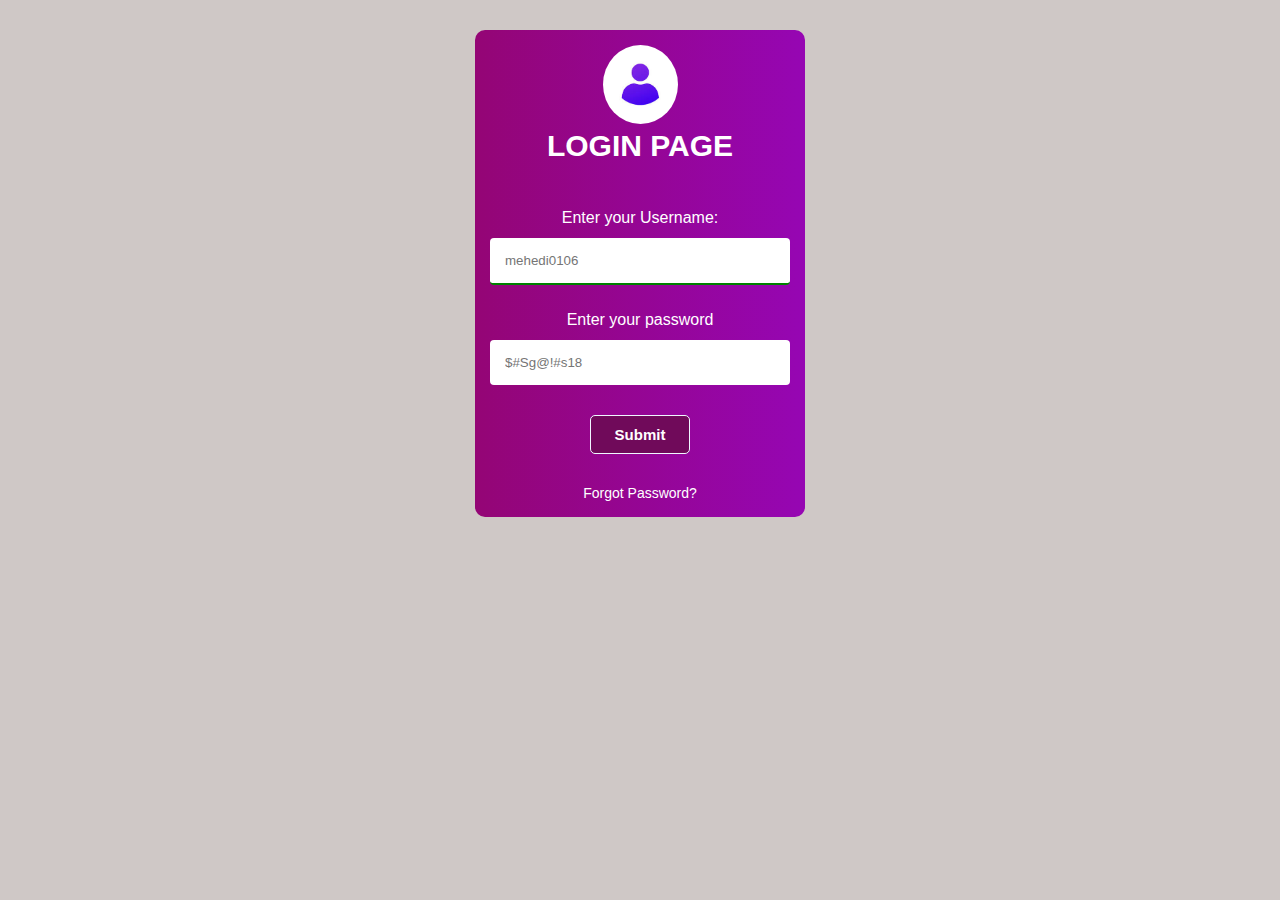
==== index.html @ 66a99362 "This is My First Web Form design" ====
<!DOCTYPE html>
<html lang="en">
<head>
    <meta charset="UTF-8">
    <meta http-equiv="X-UA-Compatible" content="IE=edge">
    <meta name="viewport" content="width=device-width, initial-scale=1.0">
    <title>Login Form</title>
    <link rel="stylesheet" href="css/style.css">
</head>
<body>
    <div id="loginsection">
        <img src="images\avatar.jpg" class="avatar">
        <h1 class="heading">Login Page</h1>

            <label for="user" >Enter your Username:</label>
            <input type="text" placeholder="mehedi0106">

            <label for="password" >Enter your password</label>
            <input type="password" placeholder="$#Sg@!#s18">

            <input type="submit" value="Submit"> 
        </form>

        <a href="pages/reset.html">Forgot Password?</a>
    </div>
    
</body>
</html>
---- css/style.css ----
/* Universal selector */
* {
    margin: 0;
    padding: 0;
    border: 0;
    text-decoration: none;
    font-family: Arial, Helvetica, sans-serif;

}

/* Element selector */
body {
    background-color: rgb(207, 200, 198);
}

/* ID selector */
#loginsection {
    /* background-color: blueviolet; */
    background-image: linear-gradient(to left, rgb(150, 6, 179), rgb(148, 5, 117));
    width: 300px;
    margin: 30px auto;
    padding: 15px;
    text-align: center;
    border-radius: 10px;

}

.avatar {
    border-radius: 100%;
    width: 25%;
}

/* Class selectror */
.heading {
    text-transform: uppercase;
    font-size: 30px;
    line-height: 35px;
    margin-bottom: 30px;
    color: white;
}

/* Grouping selector */
input, label {
    display: block;
    width: 100%;
    margin: auto;
    color: white;
    
}

label {
    font-size: 16px;
    line-height: 20px;
    margin: 10px auto;
    padding-top: 15px;
}

input[type=text]{
    width: 100%;
    padding: 15px 15px;
    margin: auto;
    display: block;
    border-radius: 4px;
    box-sizing: border-box;
    border-bottom: 2px solid green;
}

input[type=password] {
    width: 100%;
    padding: 15px 15px;
    display: block;
    margin: auto;
    box-sizing: border-box;
    border-radius: 4px;
    
}

input[type=submit] {
    background-color: rgb(112, 10, 90);
    color: rgb(255, 255, 255);
    font-size: 15px;
    font-weight: 600;
    padding: 10px;
    margin: 30px auto;
    width: 100px;
    border-radius: 5px;
    border: 1px solid aliceblue;
}

input[type=submit]:hover {
    background-color: rgb(43, 134, 1);
}

a {
    color: white;
    font-size: 14px;
}
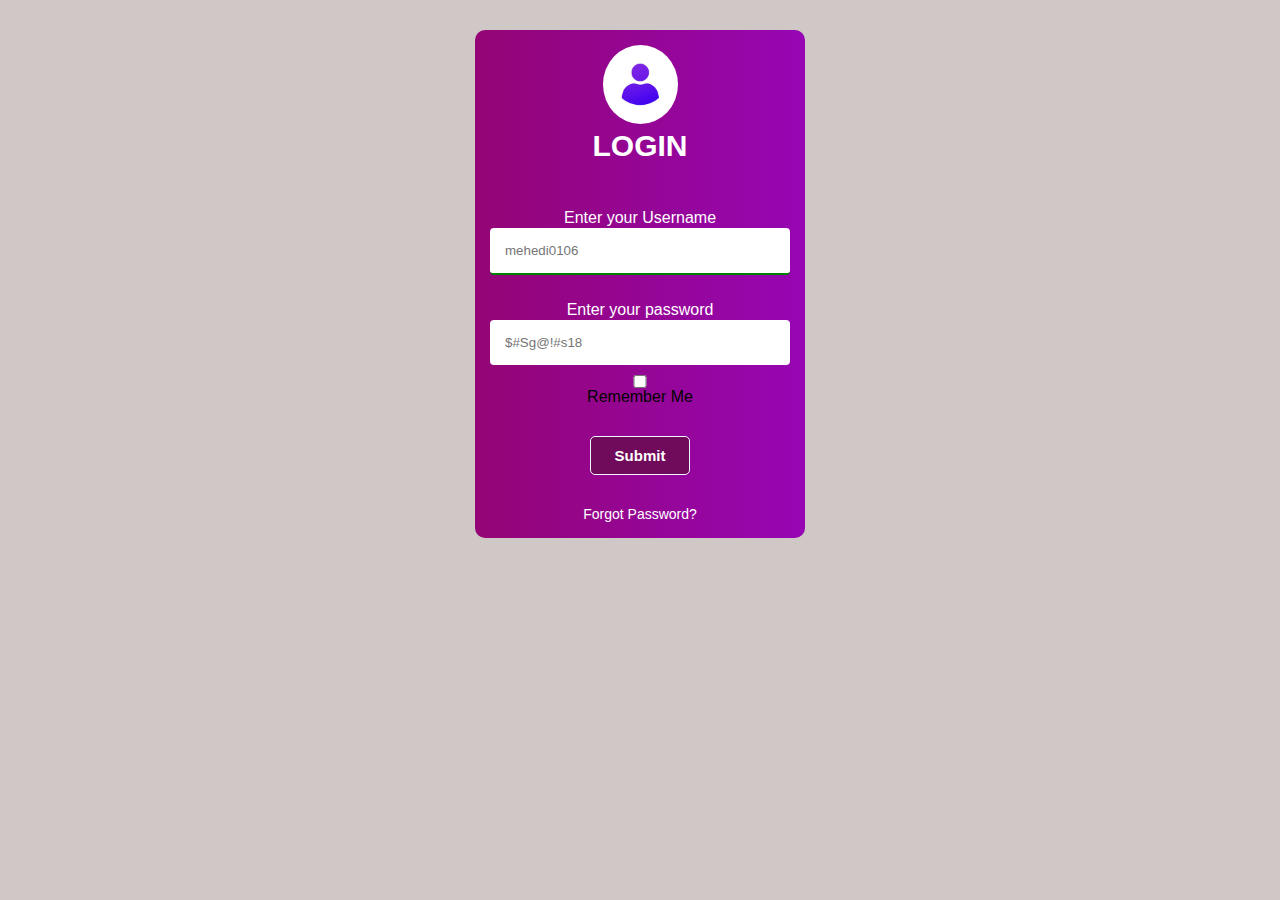
==== commit cc9c4633: "2nd update" ====
--- a/index.html
+++ b/index.html
@@ -10,14 +10,16 @@
 <body>
     <div id="loginsection">
         <img src="images\avatar.jpg" class="avatar">
-        <h1 class="heading">Login Page</h1>
+        <h1 class="heading">Login</h1>
 
-            <label for="user" >Enter your Username:</label>
+            <label for="user" >Enter your Username
             <input type="text" placeholder="mehedi0106">
-
-            <label for="password" >Enter your password</label>
+            </label>
+            <label for="password" >Enter your password
             <input type="password" placeholder="$#Sg@!#s18">
-
+            </label>
+            
+            <input type="checkbox"> <span>Remember Me</span>
             <input type="submit" value="Submit"> 
         </form>
 
